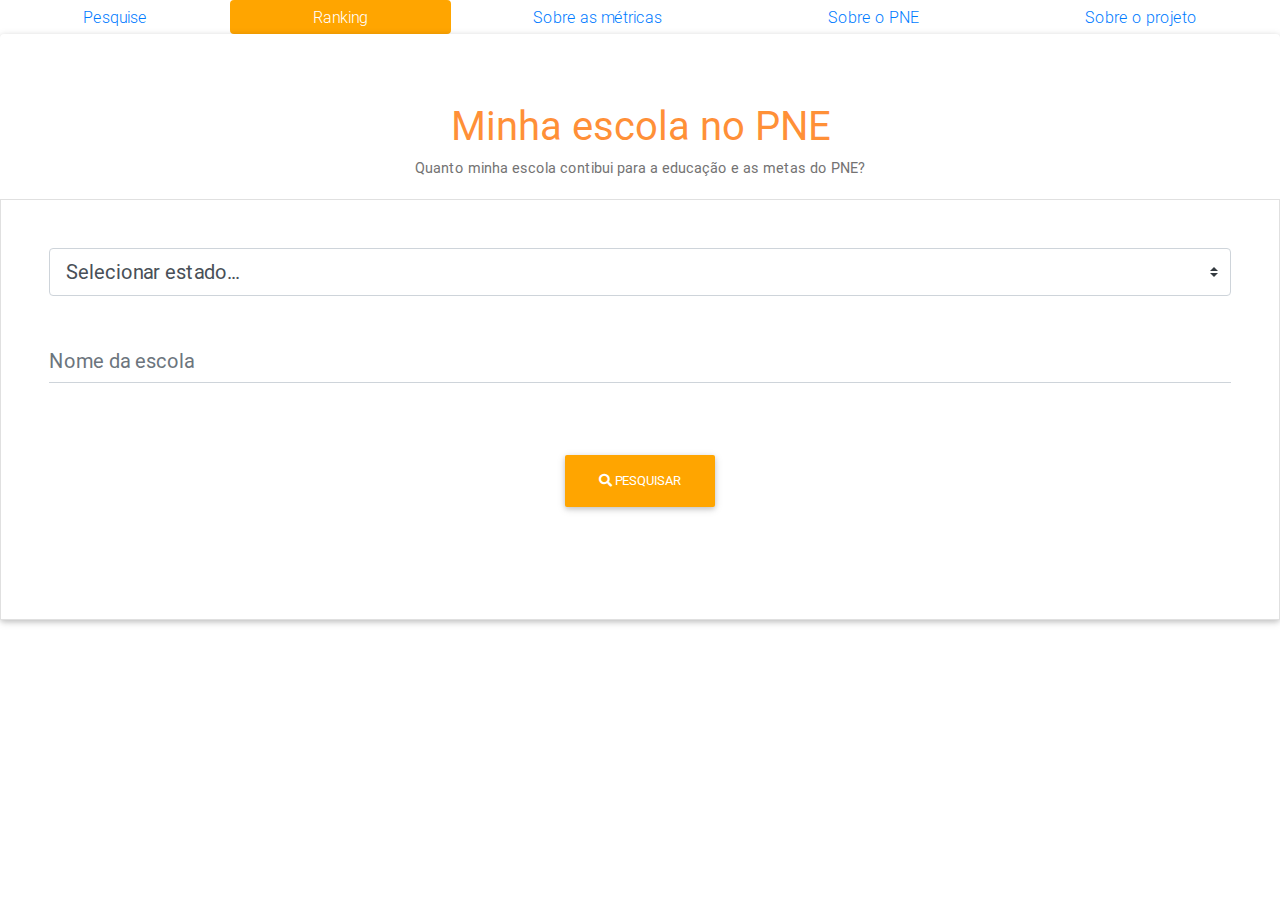
==== ranking.html @ 6349d475 "Criação dos arquivos html e JavaScript para o ranking" ====
<!DOCTYPE html>
<html lang="pt-br">
<head>
    <meta charset="utf-8">
    <meta name="viewport" content="width=device-width, initial-scale=1, shrink-to-fit=no">
    <meta http-equiv="x-ua-compatible" content="ie=edge">
    <link rel="shortcut icon" href="img/favicon.ico" />
    <title>Minha escola no PNE</title>

    <!-- BOOTSTRAP -->
    <!-- Latest compiled and minified CSS -->
    <link rel="stylesheet" href="https://use.fontawesome.com/releases/v5.8.2/css/all.css">
    <!-- Bootstrap core CSS -->
    <link href="css/bootstrap.min.css" rel="stylesheet">
    <!-- Material Design Bootstrap -->
    <link href="css/mdb.min.css" rel="stylesheet">
    <!-- Your custom styles (optional) -->
    <link href="css/style.css" rel="stylesheet">

    <!-- JQUERY -->
    <script src="//code.jquery.com/jquery-1.11.2.min.js"></script>



    <!-- ESTILOS -->
    <!-- Google -->
    <link href="https://fonts.googleapis.com/icon?family=Material+Icons" rel="stylesheet">
</head>


<body>
<!-- Início do menú -->
<ul class="nav  nav-pills nav-fill">
    <li class="nav-item"><a class="nav-link" href="index.html">Pesquise</a></li>
    <li class="nav-item"><a class="nav-link active-meu" href="">Ranking</a></li>
    <li class="nav-item"><a class="nav-link" href="sobreMetricas.html">Sobre as métricas</a></li>
    <li class="nav-item"><a class="nav-link" href="sobrePNE.html">Sobre o PNE</a></li>
    <li class="nav-item"><a class="nav-link" href="sobreProjeto.html">Sobre o projeto</a></li>
</ul>
<!-- Fim do menú -->

<!-- Card de pesquisa + título -->
<div class="card">
    <!-- título -->
    <div class="card-body">
        <h1 class="h1-responsive h1 font-bold pt-5 mb-1 text-center py-1 text-orange px-4">Minha escola no PNE</h1>
        <p class="card-text text-center">Quanto minha escola contibui para a educação e as metas do PNE?</p>
    </div>
    <!-- fim título -->

    <!-- Formulário de pesquisa -->
    <form autocomplete="off" action="resultadoEscola.html" class="text-center border border-light p-5">
        <div class="form-group">
            <select class="browser-default custom-select custom-select-lg mb-3 "
                    id="selecionar_estados" onchange="itemEstadoMudado()">
                <option value="Selecionar" selected>Selecionar estado...</option>
            </select>
        </div>

        <div class="form-group">
            <div class="md-form">
                <div class="easy-autocomplete eac-square" style="width: auto">
                    <input id="campo_nome_escola" class="form-control form-control-lg" type="text" placeholder="Nome da escola">
                </div>
            </div>
        </div>

        <div class="form-group">
            <button id="btn_iniciar_pesquisa" class="btn btn-orange-meu my-5 py-sm-3" type="button"
                    onclick="abrirReport()">
                <i class="fas fa-search text-grey" aria-hidden="true"></i>
                Pesquisar
            </button>
        </div>
    </form>
    <!-- Fim do formulário de pesquisa -->
</div>
<!-- Fim card de pesquisa -->

</body>
<!-- SCRIPTS -->
<!-- JQuery -->
<script type="text/javascript" src="js/jquery-3.4.1.min.js"></script>
<!-- Bootstrap tooltips -->
<script type="text/javascript" src="js/popper.min.js"></script>
<!-- Bootstrap core JavaScript -->
<script type="text/javascript" src="js/bootstrap.min.js"></script>
<!-- MDB core JavaScript -->
<script type="text/javascript" src="js/mdb.min.js"></script>

<!--PLUGIN DE AUTOCOMPLETE -->
<!-- JS file -->
<script src="js/jquery.easy-autocomplete.js"></script>
<!-- CSS file -->
<link rel="stylesheet" href="css/easy-autocomplete.min.css">
<!-- Additional CSS Themes file - not required-->


<!-- meus -->
<script src="scripts/index_scripts.js"></script>
</html>
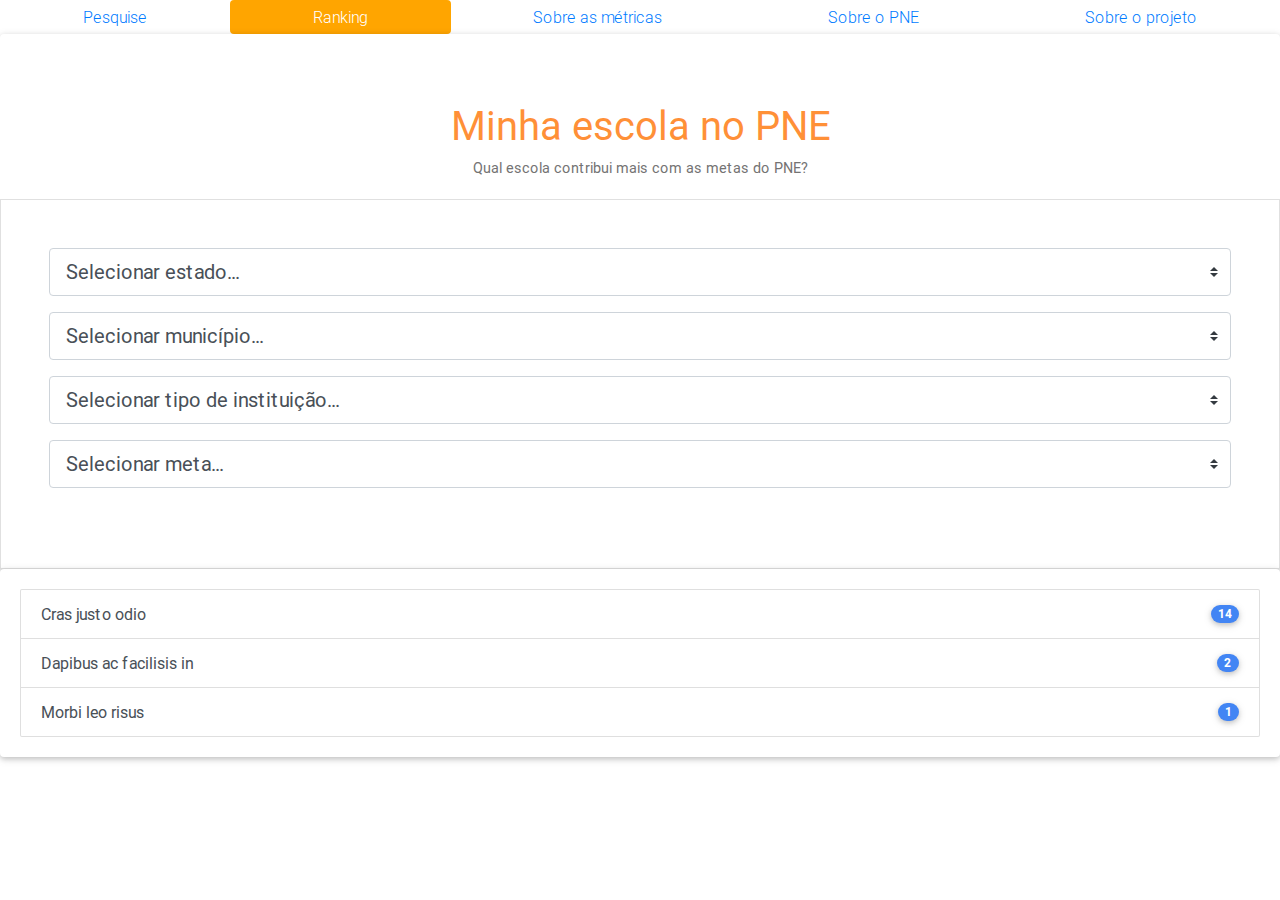
==== commit 925328e3: "Estrutura da página de ranking definida." ====
--- a/ranking.html
+++ b/ranking.html
@@ -44,7 +44,7 @@
     <!-- título -->
     <div class="card-body">
         <h1 class="h1-responsive h1 font-bold pt-5 mb-1 text-center py-1 text-orange px-4">Minha escola no PNE</h1>
-        <p class="card-text text-center">Quanto minha escola contibui para a educação e as metas do PNE?</p>
+        <p class="card-text text-center">Qual escola contribui mais com as metas do PNE?</p>
     </div>
     <!-- fim título -->
 
@@ -55,27 +55,46 @@
                     id="selecionar_estados" onchange="itemEstadoMudado()">
                 <option value="Selecionar" selected>Selecionar estado...</option>
             </select>
-        </div>
-
-        <div class="form-group">
-            <div class="md-form">
-                <div class="easy-autocomplete eac-square" style="width: auto">
-                    <input id="campo_nome_escola" class="form-control form-control-lg" type="text" placeholder="Nome da escola">
-                </div>
-            </div>
-        </div>
-
-        <div class="form-group">
-            <button id="btn_iniciar_pesquisa" class="btn btn-orange-meu my-5 py-sm-3" type="button"
-                    onclick="abrirReport()">
-                <i class="fas fa-search text-grey" aria-hidden="true"></i>
-                Pesquisar
-            </button>
+            <select class="browser-default custom-select custom-select-lg mb-3 "
+                    id="selecionar_cidades" onchange="itemCidadeMudado()">
+                <option value="Selecionar" selected>Selecionar município...</option>
+            </select>
+            <select class="browser-default custom-select custom-select-lg mb-3 "
+                    id="selecionar_tipoInstituicao" onchange="itemTipoInstituicaoMudado()">
+                <option value="selecionar" selected>Selecionar tipo de instituição...</option>
+                <option value="ies">Instituição de Ensino Superior</option>
+                <option value="escola">Escolas</option>
+            </select>
+            <select class="browser-default custom-select custom-select-lg mb-3 "
+                    id="selecionar_meta" onchange="itemMetaMudado()">
+                <option value="Selecionar" selected>Selecionar meta...</option>
+            </select>
         </div>
     </form>
     <!-- Fim do formulário de pesquisa -->
 </div>
 <!-- Fim card de pesquisa -->
+
+<!-- card do ranking -->
+<div class="card">
+    <div class="card-body">
+        <ul class="list-group">
+            <li class="list-group-item list-group-item-action d-flex justify-content-between align-items-center">
+                Cras justo odio
+                <span class="badge badge-primary badge-pill">14</span>
+            </li>
+            <li class="list-group-item list-group-item-action d-flex justify-content-between align-items-center">
+                Dapibus ac facilisis in
+                <span class="badge badge-primary badge-pill">2</span>
+            </li>
+            <li class="list-group-item list-group-item-action d-flex justify-content-between align-items-center">
+                Morbi leo risus
+                <span class="badge badge-primary badge-pill">1</span>
+            </li>
+        </ul>
+    </div>
+</div>
+<!-- /card do ranking -->
 
 </body>
 <!-- SCRIPTS -->
@@ -87,15 +106,11 @@
 <script type="text/javascript" src="js/bootstrap.min.js"></script>
 <!-- MDB core JavaScript -->
 <script type="text/javascript" src="js/mdb.min.js"></script>
-
-<!--PLUGIN DE AUTOCOMPLETE -->
-<!-- JS file -->
-<script src="js/jquery.easy-autocomplete.js"></script>
 <!-- CSS file -->
 <link rel="stylesheet" href="css/easy-autocomplete.min.css">
 <!-- Additional CSS Themes file - not required-->
 
 
 <!-- meus -->
-<script src="scripts/index_scripts.js"></script>
+<script src="scripts/ranking_script.js"></script>
 </html>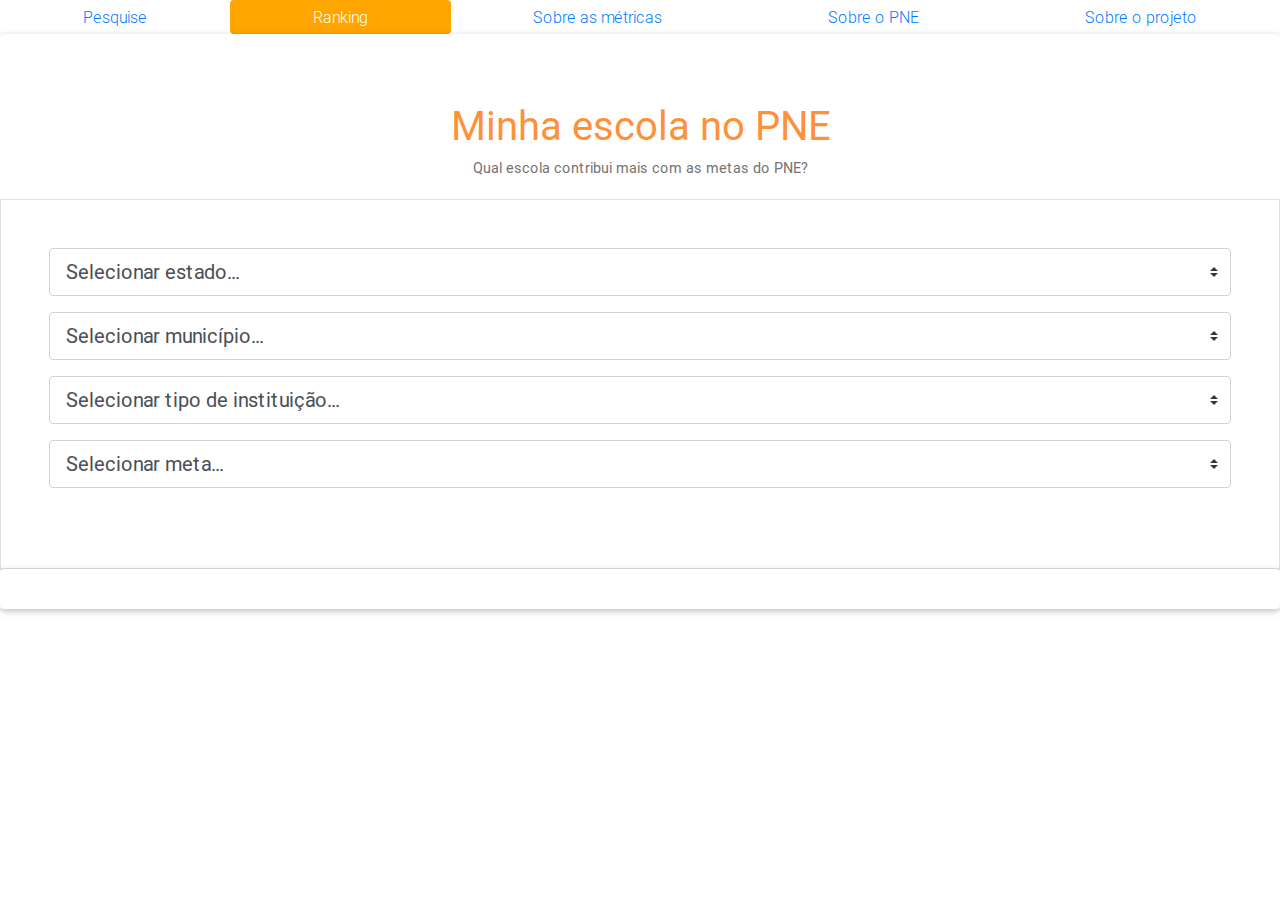
==== commit 260b221c: "Inserção do preloader" ====
--- a/ranking.html
+++ b/ranking.html
@@ -56,12 +56,12 @@
                 <option value="Selecionar" selected>Selecionar estado...</option>
             </select>
             <select class="browser-default custom-select custom-select-lg mb-3 "
-                    id="selecionar_cidades" onchange="itemCidadeMudado()">
+                    id="selecionar_cidades" onchange="itemMunicipiosMudado()">
                 <option value="Selecionar" selected>Selecionar município...</option>
             </select>
             <select class="browser-default custom-select custom-select-lg mb-3 "
                     id="selecionar_tipoInstituicao" onchange="itemTipoInstituicaoMudado()">
-                <option value="selecionar" selected>Selecionar tipo de instituição...</option>
+                <option value="Selecionar" selected>Selecionar tipo de instituição...</option>
                 <option value="ies">Instituição de Ensino Superior</option>
                 <option value="escola">Escolas</option>
             </select>
@@ -78,20 +78,30 @@
 <!-- card do ranking -->
 <div class="card">
     <div class="card-body">
-        <ul class="list-group">
-            <li class="list-group-item list-group-item-action d-flex justify-content-between align-items-center">
-                Cras justo odio
-                <span class="badge badge-primary badge-pill">14</span>
-            </li>
-            <li class="list-group-item list-group-item-action d-flex justify-content-between align-items-center">
-                Dapibus ac facilisis in
-                <span class="badge badge-primary badge-pill">2</span>
-            </li>
-            <li class="list-group-item list-group-item-action d-flex justify-content-between align-items-center">
-                Morbi leo risus
-                <span class="badge badge-primary badge-pill">1</span>
-            </li>
-        </ul>
+        <div id="preloader">
+            <div class="d-flex justify-content-center">
+                <div class="spinner-grow text-warning" role="status" style="width: 3rem; height: 3rem;">
+                    <span class="sr-only">Loading...</span>
+                </div>
+            </div>
+        </div>
+
+        <div id="resultado">
+            <ul class="list-group">
+                <li class="list-group-item list-group-item-action d-flex justify-content-between align-items-center">
+                    Cras justo odio
+                    <span class="badge badge-primary badge-pill">14</span>
+                </li>
+                <li class="list-group-item list-group-item-action d-flex justify-content-between align-items-center">
+                    Dapibus ac facilisis in
+                    <span class="badge badge-primary badge-pill">2</span>
+                </li>
+                <li class="list-group-item list-group-item-action d-flex justify-content-between align-items-center">
+                    Morbi leo risus
+                    <span class="badge badge-primary badge-pill">1</span>
+                </li>
+            </ul>
+        </div>
     </div>
 </div>
 <!-- /card do ranking -->
